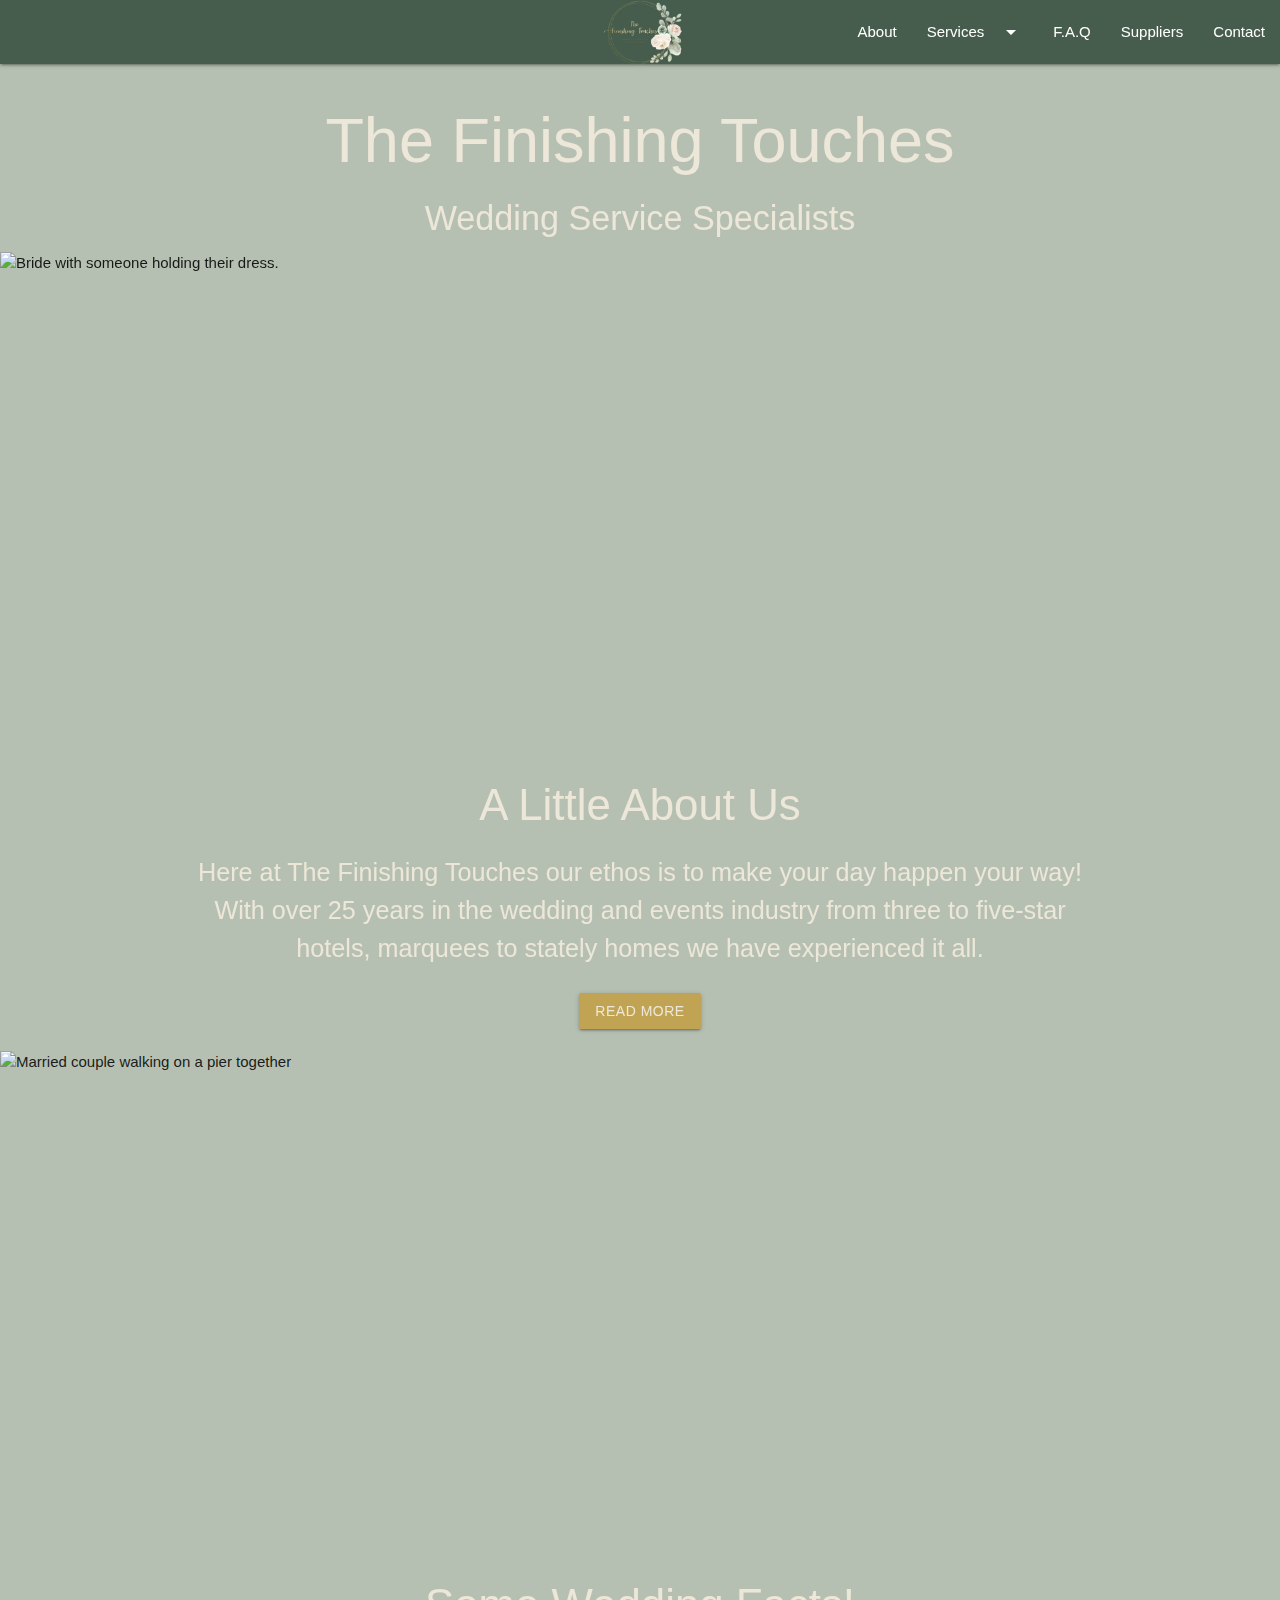
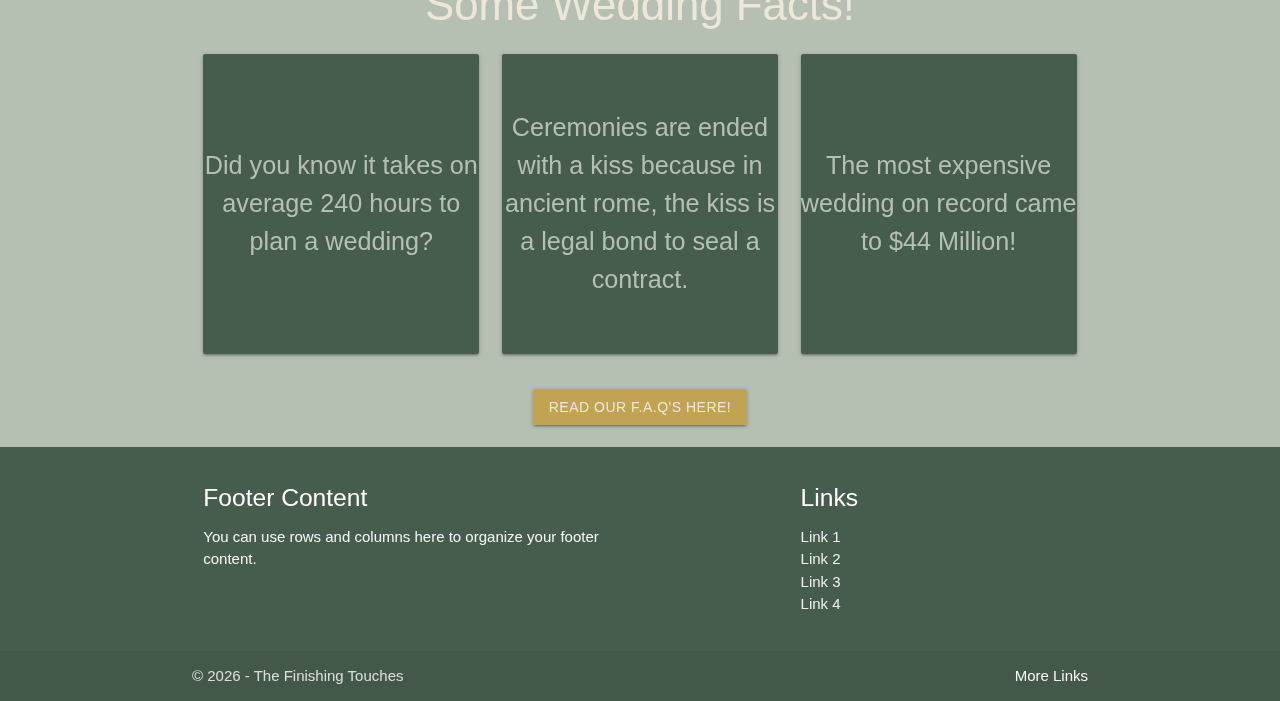
==== index.html @ d17e378f "Header nd content starts" ====
<!DOCTYPE html>
<html lang="en">

<head>
    <!--Import Google Icon Font-->
    <link href="https://fonts.googleapis.com/icon?family=Material+Icons" rel="stylesheet">
    <!--Import materialize.css-->
    <link type="text/css" rel="stylesheet" href="css/materialize.min.css" media="screen,projection" />
    <link type="text/css" rel="stylesheet" href="css/main.css" media="screen,projection" />
    <!--Let browser know website is optimized for mobile-->
    <meta name="viewport" content="width=device-width, initial-scale=1.0" />
</head>

<body class="secColour">
    <header>
        <nav class="mainColour">
            <div class="nav-wrapper">
                <a href="index.html" class="brand-logo center"><img src="images/logo/The Finishing Touches Logo.png" width="85px"></a>
                <a href="#" data-target="mobile-demo" class="sidenav-trigger"><i class="material-icons">menu</i></a>
                <ul class="right hide-on-med-and-down">
                    <li><a class="link" href="about.html">About</a></li>
                    <li><a class="dropdown-trigger" href="#" data-target="services-main-drop">Services<i
                                class="material-icons right">arrow_drop_down</i></a></li>
                    <li><a href="faq.html">F.A.Q</a></li>
                    <li><a href="supplier-directory.html">Suppliers</a></li>
                    <li><a href="contact.html">Contact</a></li>
                </ul>
            </div>
        </nav>

        <ul class="sidenav" id="mobile-demo">
            <li><a href="about.html">About</a></li>
            <li><a class="dropdown-trigger" href="#" data-target="services-mobile-drop">Services<i
                        class="material-icons right">arrow_drop_down</i></a></li>
            <li><a href="faq.html">F.A.Q</a></li>
            <li><a href="supplier-directory.html">Suppliers</a></li>
            <li><a href="contact.html">Contact</a></li>
        </ul>

        <ul id="services-main-drop" class="dropdown-content">
            <li><a href="./services/wedding-planning.html">Full Wedding Planning</a></li>
            <li><a href="./services/partial-planning.html">Part Wedding Planning</a></li>
            <li><a href="./services/wedding-management.html">Wedding Day Management</a></li>
            <li><a href="./services/bridal-dressing.html">Bridal Dressing</a></li>
            <li><a href="./services/sharings-caring.html">Sharing's Caring</a></li>
            <li><a href="./services/celebrant.html">Celebrant</a></li>
        </ul>

        <ul id="services-mobile-drop" class="dropdown-content">
            <li><a href="./services/wedding-planning.html">Full Wedding Planning</a></li>
            <li><a href="./services/partial-planning.html">Part Wedding Planning</a></li>
            <li><a href="./services/wedding-management.html">Wedding Day Management</a></li>
            <li><a href="./services/bridal-dressing.html">Bridal Dressing</a></li>
            <li><a href="./services/sharings-caring.html">Sharing's Caring</a></li>
            <li><a href="./services/celebrant.html">Celebrant</a></li>
        </ul>
    </header>
    <main>
        <div id="opener" class="center primary-text">
            <h1>The Finishing Touches</h1>
            <h4>Wedding Service Specialists</h4>
        </div>
        <div class="parallax-container">
            <div class="parallax"><img src="https://ucarecdn.com/cd099a18-5a22-473c-80fb-b31cb8f38804/"
                    alt="Bride with someone holding their dress."></div>
        </div>
        <div id="blurb" class="center container primary-text">
            <h3>A Little About Us</h3>
            <p class="flow-text">Here at The Finishing Touches our ethos is to make your day happen your way!<br />
                With over 25 years in the wedding and events industry from three to five-star hotels, marquees to
                stately homes we have experienced it all.</p>
            <a href="about.html" class="btn gold primary-text">Read More</a><br /><br />
        </div>
        <div class="parallax-container">
            <div class="parallax"><img src="https://ucarecdn.com/08596a87-b12b-4131-a193-96946b9b5e3c/"
                    alt="Married couple walking on a pier together"></div>
        </div>
        <div id="FAQ" class="container center">
            <h3 class="primary-text">Some Wedding Facts!</h3>
            <div class="row">
                <div class="col s4">
                    <div class="card small mainColour secColour-text valign-wrapper">
                        <p class="flow-text">Did you know it takes on average 240 hours to plan a wedding?</p>
                    </div>
                </div>
                <div class="col s4">
                    <div class="card small mainColour secColour-text valign-wrapper">
                        <p class="flow-text">Ceremonies are ended with a kiss because in ancient rome, the kiss is a
                            legal bond to seal a contract.</p>
                    </div>
                </div>
                <div class="col s4">
                    <div class="card small mainColour secColour-text valign-wrapper">
                        <p class="flow-text">The most expensive wedding on record came to $44 Million!</p>
                    </div>
                </div>
            </div>
            <a href="faq.html" class="btn gold primary-text">Read Our F.A.Q's Here!</a>
            <br/>
            <br/>
        </div>
    </main>
    <footer class="page-footer mainColour">
        <div class="container">
            <div class="row">
                <div class="col l6 s12">
                    <h5 class="white-text">Footer Content</h5>
                    <p class="grey-text text-lighten-4">You can use rows and columns here to organize your footer
                        content.</p>
                </div>
                <div class="col l4 offset-l2 s12">
                    <h5 class="white-text">Links</h5>
                    <ul>
                        <li><a class="grey-text text-lighten-3" href="#!">Link 1</a></li>
                        <li><a class="grey-text text-lighten-3" href="#!">Link 2</a></li>
                        <li><a class="grey-text text-lighten-3" href="#!">Link 3</a></li>
                        <li><a class="grey-text text-lighten-3" href="#!">Link 4</a></li>
                    </ul>
                </div>
            </div>
        </div>
        <div class="footer-copyright">
            <div class="container">
                &copy; <span id="copyDate"></span> - The Finishing Touches
                <a class="grey-text text-lighten-4 right" href="#!">More Links</a>
            </div>
        </div>
    </footer>
    <!--JavaScript at end of body for optimized loading-->
    <script type="text/javascript" src="js/materialize.min.js"></script>
    <script type="text/javascript" src="js/main.js"></script>
</body>

</html>
---- css/main.css ----
.mainColour {
  background-color: #465c4c;
}
.mainColour-text {
  color: #465c4c;
}

.secColour {
  background-color: #B6C0B2;
}
.secColour-text {
  color: #B6C0B2;
}

.gold-text {
  color: #c1a453;
}

.gold{
    background-color: #c1a453;
}

body {
  display: flex;
  min-height: 100vh;
  flex-direction: column;
}

main {
  flex: 1 0 auto;
}

.primary-text{
    color:#ECE7D8;
}
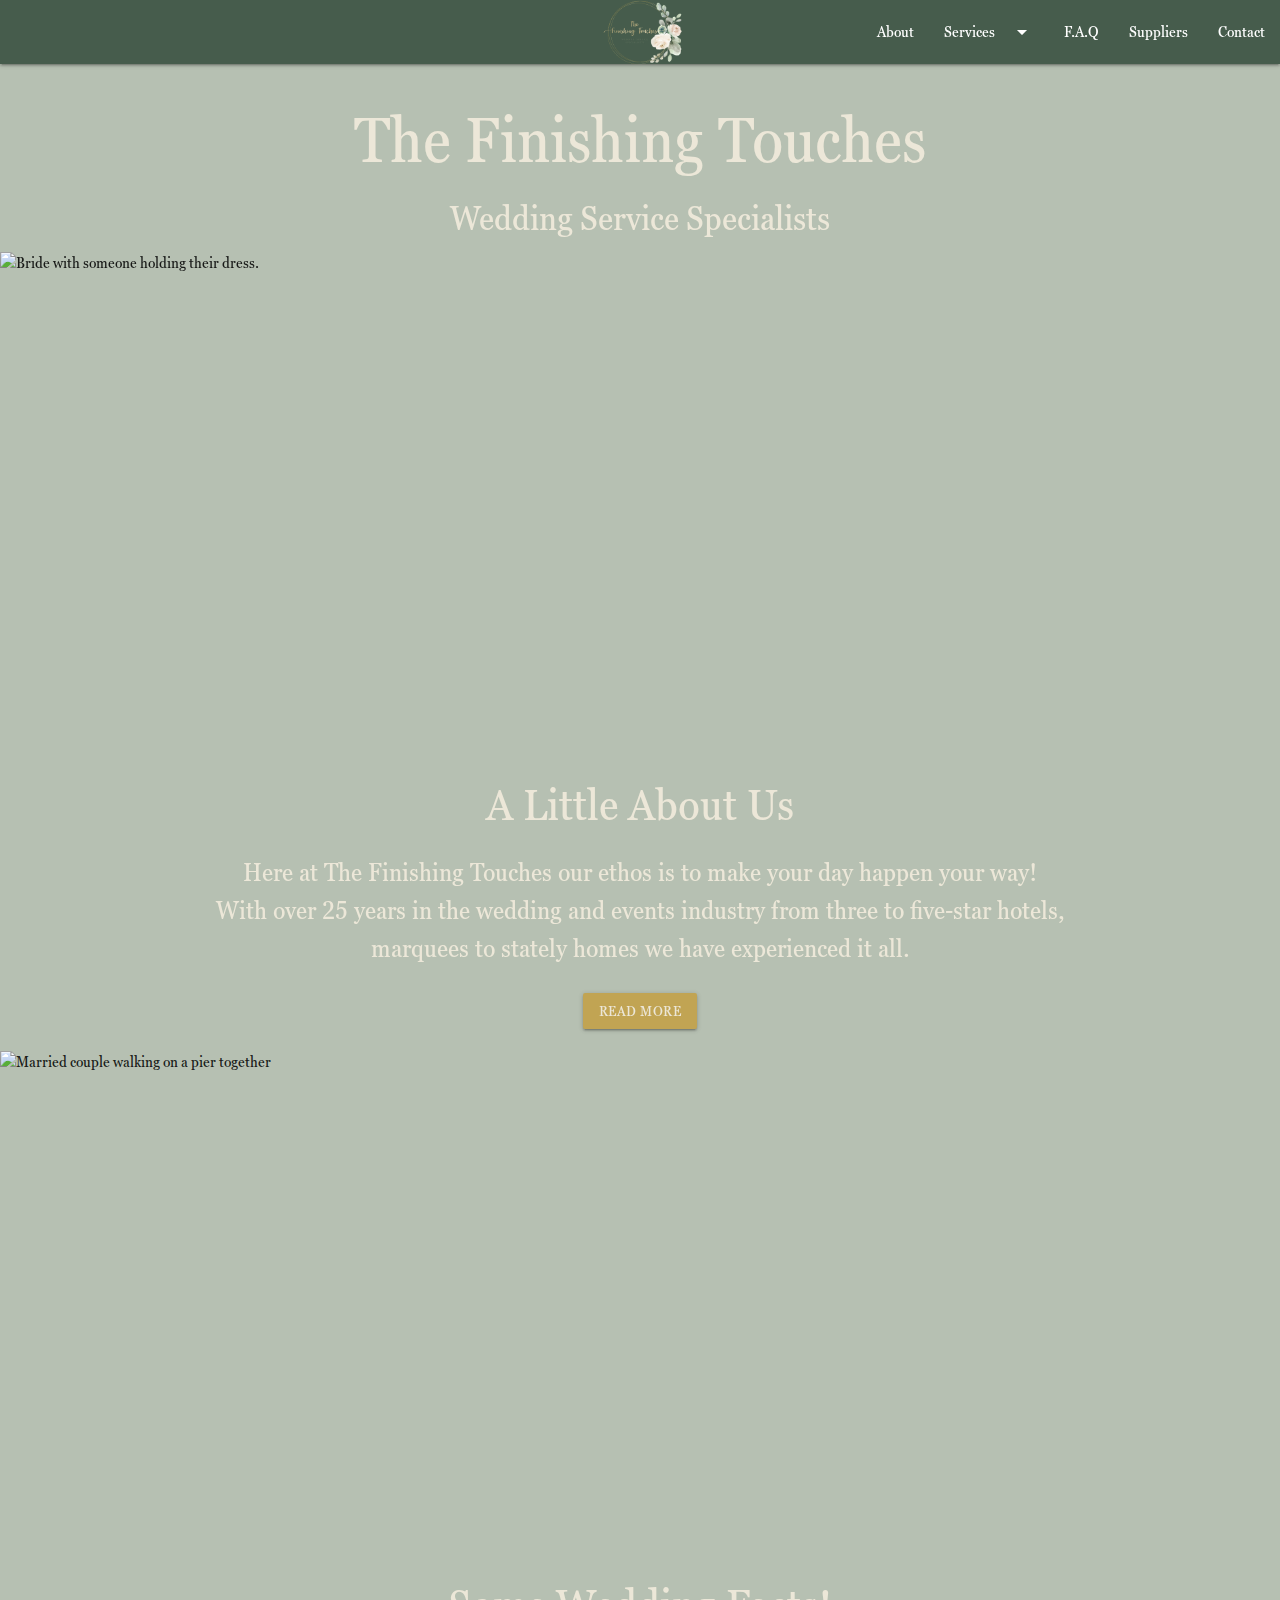
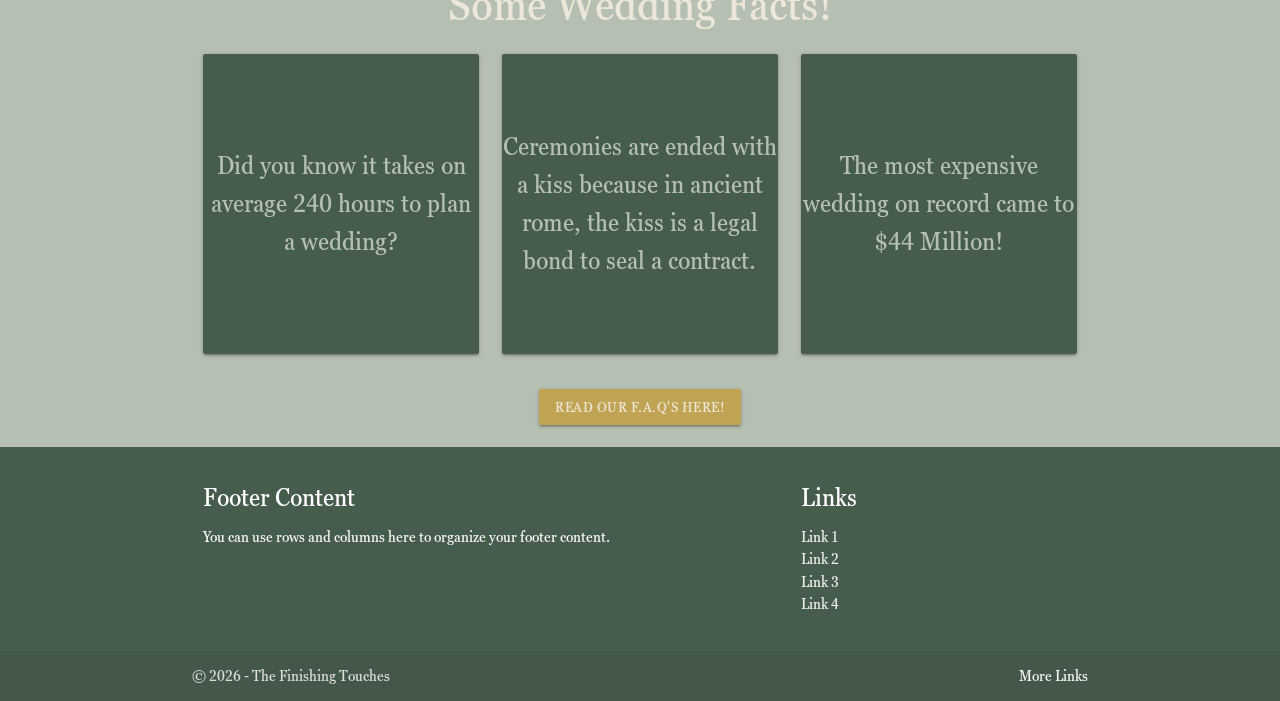
==== commit 892cfbdf: "Added new font" ====
--- a/index.html
+++ b/index.html
@@ -2,8 +2,11 @@
 <html lang="en">
 
 <head>
+    <title>Home - The Finishing Touches</title>
     <!--Import Google Icon Font-->
     <link href="https://fonts.googleapis.com/icon?family=Material+Icons" rel="stylesheet">
+    <link href="fontsheet.css" rel="stylesheet"/>
+
     <!--Import materialize.css-->
     <link type="text/css" rel="stylesheet" href="css/materialize.min.css" media="screen,projection" />
     <link type="text/css" rel="stylesheet" href="css/main.css" media="screen,projection" />
@@ -78,18 +81,18 @@
         <div id="FAQ" class="container center">
             <h3 class="primary-text">Some Wedding Facts!</h3>
             <div class="row">
-                <div class="col s4">
+                <div class="col s12 m4">
                     <div class="card small mainColour secColour-text valign-wrapper">
                         <p class="flow-text">Did you know it takes on average 240 hours to plan a wedding?</p>
                     </div>
                 </div>
-                <div class="col s4">
+                <div class="col s12 m4">
                     <div class="card small mainColour secColour-text valign-wrapper">
                         <p class="flow-text">Ceremonies are ended with a kiss because in ancient rome, the kiss is a
                             legal bond to seal a contract.</p>
                     </div>
                 </div>
-                <div class="col s4">
+                <div class="col s12 m4">
                     <div class="card small mainColour secColour-text valign-wrapper">
                         <p class="flow-text">The most expensive wedding on record came to $44 Million!</p>
                     </div>
--- a/fontsheet.css
+++ b/fontsheet.css
@@ -0,0 +1,171 @@
+@font-face {
+    font-family: 'Georgia Pro Cond';
+    src: url('fonts/GeorgiaPro-CondRegular.woff2') format('woff2'),
+        url('fonts/GeorgiaPro-CondRegular.woff') format('woff');
+    font-weight: normal;
+    font-style: normal;
+    font-display: swap;
+}
+
+@font-face {
+    font-family: 'Georgia Pro';
+    src: url('fonts/GeorgiaPro-BlackItalic.woff2') format('woff2'),
+        url('fonts/GeorgiaPro-BlackItalic.woff') format('woff');
+    font-weight: 900;
+    font-style: italic;
+    font-display: swap;
+}
+
+@font-face {
+    font-family: 'Georgia Pro Cond';
+    src: url('fonts/GeorgiaPro-CondItalic.woff2') format('woff2'),
+        url('fonts/GeorgiaPro-CondItalic.woff') format('woff');
+    font-weight: normal;
+    font-style: italic;
+    font-display: swap;
+}
+
+@font-face {
+    font-family: 'Georgia Pro Cond';
+    src: url('fonts/GeorgiaPro-CondLight.woff2') format('woff2'),
+        url('fonts/GeorgiaPro-CondLight.woff') format('woff');
+    font-weight: 300;
+    font-style: normal;
+    font-display: swap;
+}
+
+@font-face {
+    font-family: 'Georgia Pro Cond';
+    src: url('fonts/GeorgiaPro-CondBlackItalic.woff2') format('woff2'),
+        url('fonts/GeorgiaPro-CondBlackItalic.woff') format('woff');
+    font-weight: 900;
+    font-style: italic;
+    font-display: swap;
+}
+
+@font-face {
+    font-family: 'Georgia Pro Cond';
+    src: url('fonts/GeorgiaPro-CondBlack.woff2') format('woff2'),
+        url('fonts/GeorgiaPro-CondBlack.woff') format('woff');
+    font-weight: 900;
+    font-style: normal;
+    font-display: swap;
+}
+
+@font-face {
+    font-family: 'Georgia Pro Cond';
+    src: url('fonts/GeorgiaPro-CondLightItalic.woff2') format('woff2'),
+        url('fonts/GeorgiaPro-CondLightItalic.woff') format('woff');
+    font-weight: 300;
+    font-style: italic;
+    font-display: swap;
+}
+
+@font-face {
+    font-family: 'Georgia Pro';
+    src: url('fonts/GeorgiaPro-Black.woff2') format('woff2'),
+        url('fonts/GeorgiaPro-Black.woff') format('woff');
+    font-weight: 900;
+    font-style: normal;
+    font-display: swap;
+}
+
+@font-face {
+    font-family: 'Georgia Pro';
+    src: url('fonts/GeorgiaPro-Bold.woff2') format('woff2'),
+        url('fonts/GeorgiaPro-Bold.woff') format('woff');
+    font-weight: bold;
+    font-style: normal;
+    font-display: swap;
+}
+
+@font-face {
+    font-family: 'Georgia Pro Cond';
+    src: url('fonts/GeorgiaPro-CondBold.woff2') format('woff2'),
+        url('fonts/GeorgiaPro-CondBold.woff') format('woff');
+    font-weight: bold;
+    font-style: normal;
+    font-display: swap;
+}
+
+@font-face {
+    font-family: 'Georgia Pro Cond';
+    src: url('fonts/GeorgiaPro-CondSemibold.woff2') format('woff2'),
+        url('fonts/GeorgiaPro-CondSemibold.woff') format('woff');
+    font-weight: 600;
+    font-style: normal;
+    font-display: swap;
+}
+
+@font-face {
+    font-family: 'Georgia Pro';
+    src: url('fonts/GeorgiaPro-BoldItalic.woff2') format('woff2'),
+        url('fonts/GeorgiaPro-BoldItalic.woff') format('woff');
+    font-weight: bold;
+    font-style: italic;
+    font-display: swap;
+}
+
+@font-face {
+    font-family: 'Georgia Pro Cond';
+    src: url('fonts/GeorgiaPro-CondBoldItalic.woff2') format('woff2'),
+        url('fonts/GeorgiaPro-CondBoldItalic.woff') format('woff');
+    font-weight: bold;
+    font-style: italic;
+    font-display: swap;
+}
+
+@font-face {
+    font-family: 'Georgia Pro';
+    src: url('fonts/GeorgiaPro-Italic.woff2') format('woff2'),
+        url('fonts/GeorgiaPro-Italic.woff') format('woff');
+    font-weight: normal;
+    font-style: italic;
+    font-display: swap;
+}
+
+@font-face {
+    font-family: 'Georgia Pro Cond';
+    src: url('fonts/GeorgiaPro-CondSemiboldItalic.woff2') format('woff2'),
+        url('fonts/GeorgiaPro-CondSemiboldItalic.woff') format('woff');
+    font-weight: 600;
+    font-style: italic;
+    font-display: swap;
+}
+
+@font-face {
+    font-family: 'Georgia Pro';
+    src: url('fonts/GeorgiaPro-Semibold.woff2') format('woff2'),
+        url('fonts/GeorgiaPro-Semibold.woff') format('woff');
+    font-weight: 600;
+    font-style: normal;
+    font-display: swap;
+}
+
+@font-face {
+    font-family: 'Georgia Pro';
+    src: url('fonts/GeorgiaPro-Light.woff2') format('woff2'),
+        url('fonts/GeorgiaPro-Light.woff') format('woff');
+    font-weight: 300;
+    font-style: normal;
+    font-display: swap;
+}
+
+@font-face {
+    font-family: 'Georgia Pro';
+    src: url('fonts/GeorgiaPro-LightItalic.woff2') format('woff2'),
+        url('fonts/GeorgiaPro-LightItalic.woff') format('woff');
+    font-weight: 300;
+    font-style: italic;
+    font-display: swap;
+}
+
+@font-face {
+    font-family: 'Georgia Pro';
+    src: url('fonts/GeorgiaPro-SemiboldItalic.woff2') format('woff2'),
+        url('fonts/GeorgiaPro-SemiboldItalic.woff') format('woff');
+    font-weight: 600;
+    font-style: italic;
+    font-display: swap;
+}
+
--- a/css/main.css
+++ b/css/main.css
@@ -24,6 +24,7 @@
   display: flex;
   min-height: 100vh;
   flex-direction: column;
+  font-family: 'Georgia Pro Cond';
 }
 
 main {
@@ -32,4 +33,16 @@
 
 .primary-text{
     color:#ECE7D8;
+}
+
+.justify{
+  text-align: justify;
+}
+
+.collapsible-body{
+  background-color: #95a69a;
+}
+
+.collapsible-header{
+  background-color: #465c4c;
 }